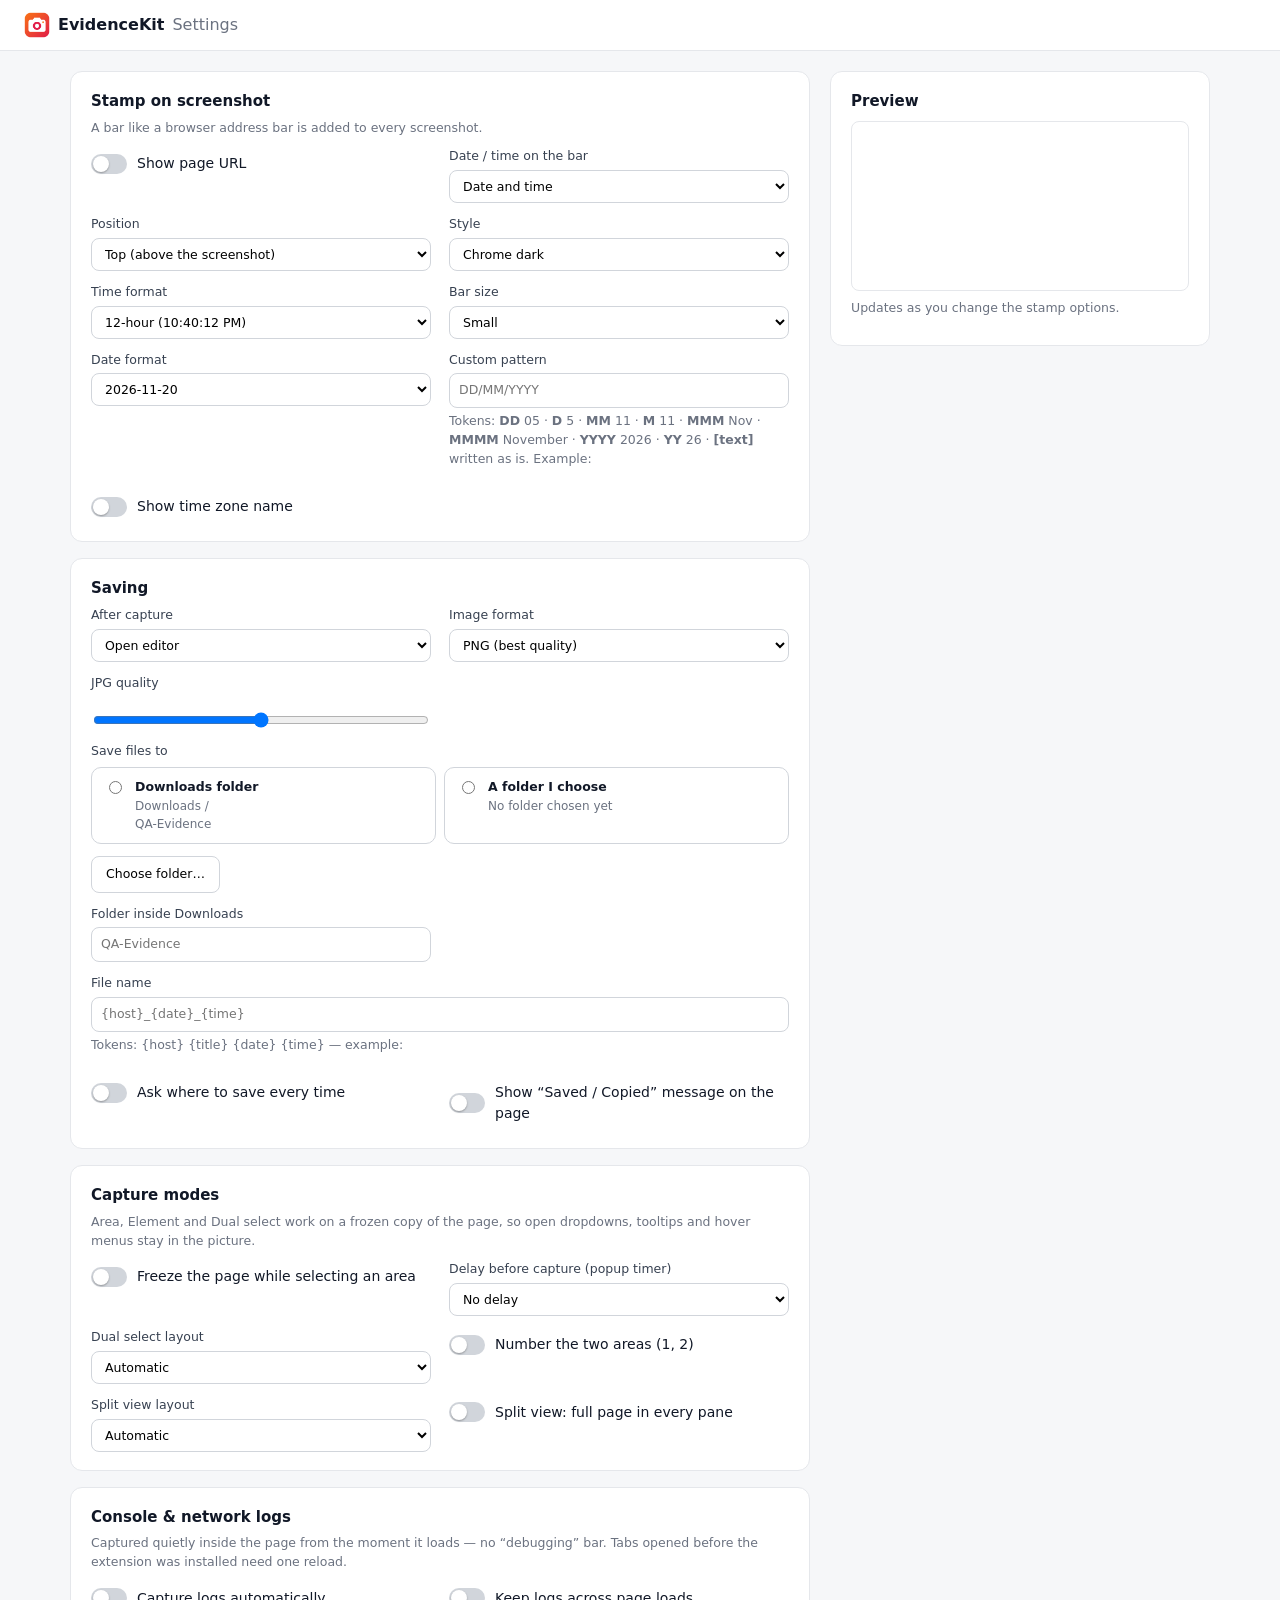
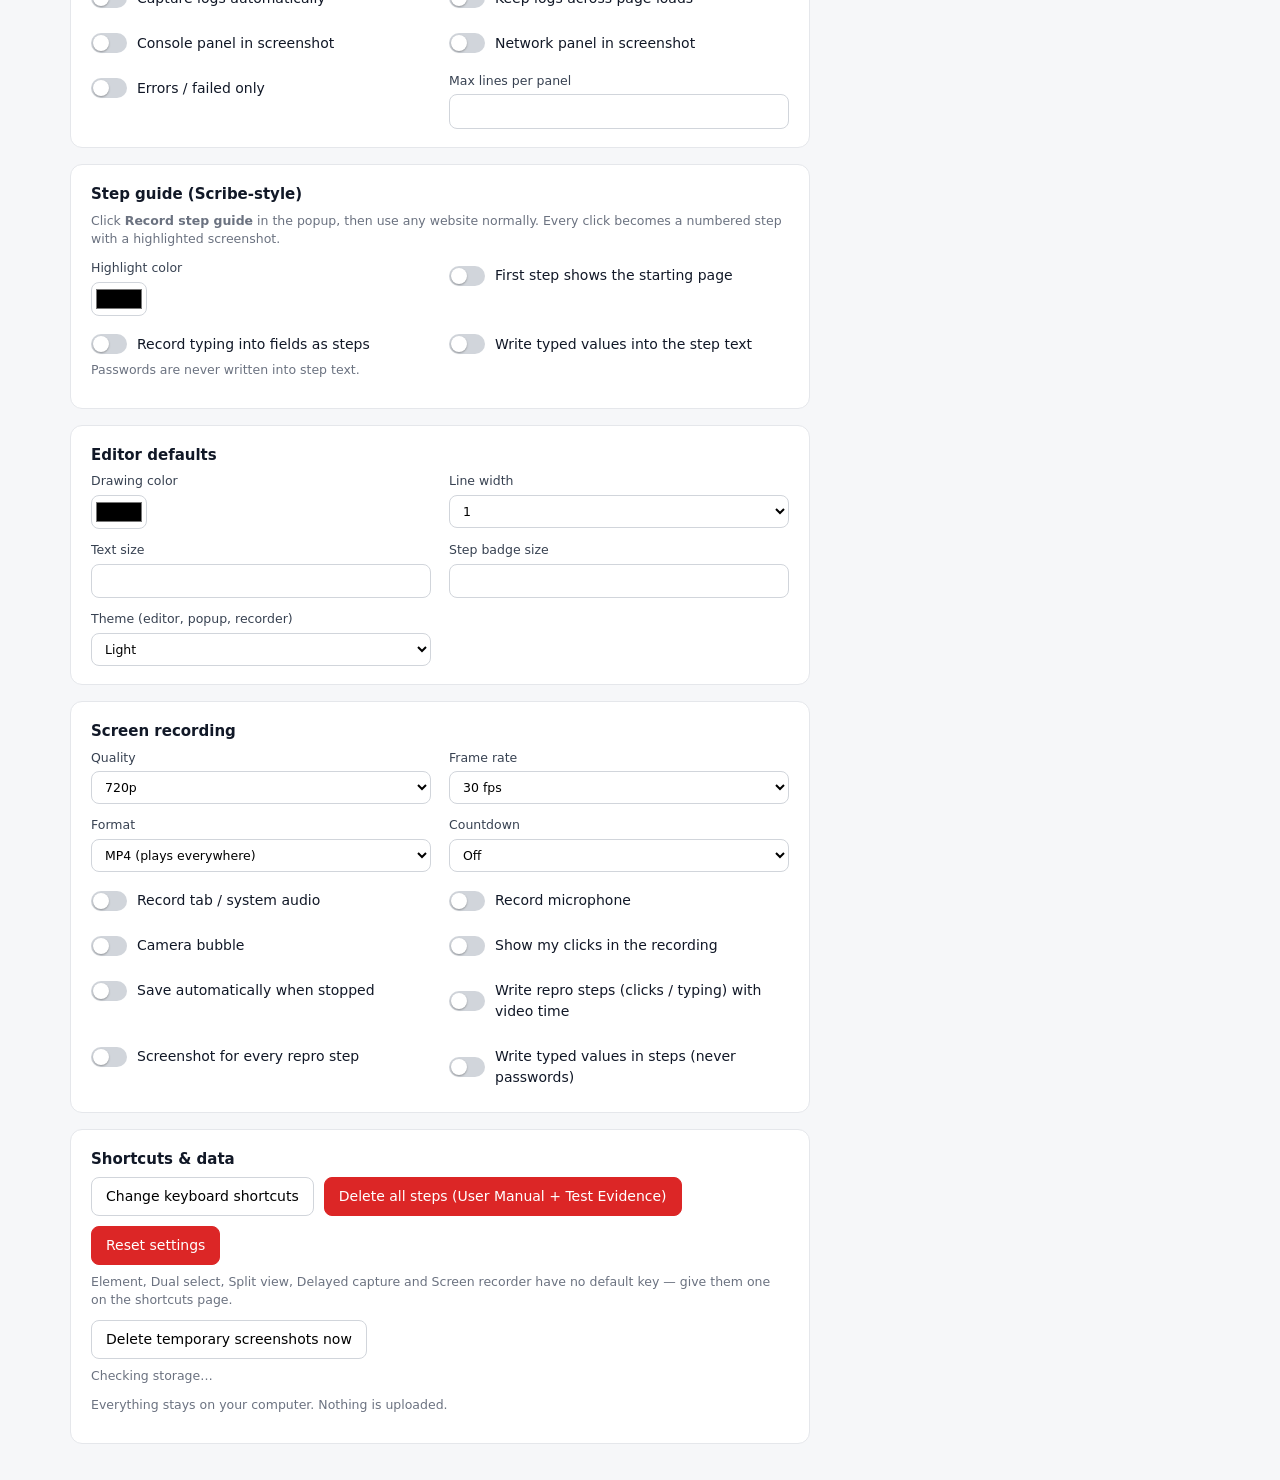
==== options/options.html @ 6d7870ae "first commit" ====
<!doctype html>
<html>
<head>
<meta charset="utf-8">
<link rel="icon" type="image/png" sizes="32x32" href="../icons/icon32.png">
<link rel="icon" type="image/png" sizes="16x16" href="../icons/icon16.png">
<title>EvidenceKit — Settings</title>
<link rel="stylesheet" href="options.css">
</head>
<body>
<svg width="0" height="0" style="position:absolute" aria-hidden="true">
<symbol id="i-camera" viewBox="0 0 24 24"><path d="M14.5 4h-5L7 7H4a2 2 0 0 0-2 2v9a2 2 0 0 0 2 2h16a2 2 0 0 0 2-2V9a2 2 0 0 0-2-2h-3l-2.5-3z"/><circle cx="12" cy="13" r="3"/></symbol>
<symbol id="i-monitor" viewBox="0 0 24 24"><rect width="20" height="14" x="2" y="3" rx="2"/><path d="M8 21h8M12 17v4"/></symbol>
<symbol id="i-scan" viewBox="0 0 24 24"><path d="M3 7V5a2 2 0 0 1 2-2h2M17 3h2a2 2 0 0 1 2 2v2M21 17v2a2 2 0 0 1-2 2h-2M7 21H5a2 2 0 0 1-2-2v-2"/><path d="M8 12h8"/></symbol>
<symbol id="i-page" viewBox="0 0 24 24"><path d="M14 2H6a2 2 0 0 0-2 2v16a2 2 0 0 0 2 2h12a2 2 0 0 0 2-2V8z"/><path d="M14 2v6h6M8 13h8M8 17h8"/></symbol>
<symbol id="i-video" viewBox="0 0 24 24"><path d="m16 13 5.2 3.5a.5.5 0 0 0 .8-.4V7.9a.5.5 0 0 0-.8-.4L16 11"/><rect x="2" y="6" width="14" height="12" rx="2"/></symbol>
<symbol id="i-guide" viewBox="0 0 24 24"><path d="M14 4.1 12 6M5.1 8l-2.9-.8M6 12l-1.9 2M7.2 2.2 8 5.1"/><path d="M9 9.7a.5.5 0 0 1 .7-.7l11 4.5a.5.5 0 0 1-.1.9l-4.3 1a1 1 0 0 0-.8.8l-1 4.3a.5.5 0 0 1-.9.1z"/></symbol>
<symbol id="i-book" viewBox="0 0 24 24"><path d="M12 7v14"/><path d="M3 18a1 1 0 0 1-1-1V4a1 1 0 0 1 1-1h5a4 4 0 0 1 4 4 4 4 0 0 1 4-4h5a1 1 0 0 1 1 1v13a1 1 0 0 1-1 1h-6a3 3 0 0 0-3 3 3 3 0 0 0-3-3z"/></symbol>
<symbol id="i-sliders" viewBox="0 0 24 24"><path d="M21 4h-7M10 4H3M21 12h-9M8 12H3M21 20h-5M12 20H3M14 2v4M8 10v4M16 18v4"/></symbol>
<symbol id="i-terminal" viewBox="0 0 24 24"><path d="m4 17 6-6-6-6M12 19h8"/></symbol>
<symbol id="i-select" viewBox="0 0 24 24"><path d="M4 4.7a.5.5 0 0 1 .7-.7l16 6.5a.5.5 0 0 1-.1.9l-6.1 1.6a2 2 0 0 0-1.4 1.4l-1.6 6.1a.5.5 0 0 1-.9.1z"/></symbol>
<symbol id="i-arrow" viewBox="0 0 24 24"><path d="M7 7h10v10M7 17 17 7"/></symbol>
<symbol id="i-line" viewBox="0 0 24 24"><path d="M5 19 19 5"/></symbol>
<symbol id="i-square" viewBox="0 0 24 24"><rect width="18" height="18" x="3" y="3" rx="2"/></symbol>
<symbol id="i-circle" viewBox="0 0 24 24"><circle cx="12" cy="12" r="9"/></symbol>
<symbol id="i-pen" viewBox="0 0 24 24"><path d="M21.2 6.8a1 1 0 0 0-4-4L3.8 16.2a2 2 0 0 0-.5.8L2 21.4a.5.5 0 0 0 .6.6l4.4-1.3a2 2 0 0 0 .8-.5z"/><path d="m15 5 4 4"/></symbol>
<symbol id="i-highlight" viewBox="0 0 24 24"><path d="m9 11-6 6v3h9l3-3"/><path d="m22 12-4.6 4.6a2 2 0 0 1-2.8 0l-5.2-5.2a2 2 0 0 1 0-2.8L14 4"/></symbol>
<symbol id="i-type" viewBox="0 0 24 24"><path d="M4 7V4h16v3M9 20h6M12 4v16"/></symbol>
<symbol id="i-badge" viewBox="0 0 24 24"><circle cx="12" cy="12" r="9"/><path d="m10 9.5 2-1.5v8"/></symbol>
<symbol id="i-blur" viewBox="0 0 24 24"><rect width="18" height="18" x="3" y="3" rx="2"/><path d="M3 9h18M3 15h18M9 3v18M15 3v18"/></symbol>
<symbol id="i-redact" viewBox="0 0 24 24"><rect x="3" y="8" width="18" height="8" rx="1.5" fill="currentColor"/></symbol>
<symbol id="i-crop" viewBox="0 0 24 24"><path d="M6 2v14a2 2 0 0 0 2 2h14M18 22V8a2 2 0 0 0-2-2H2"/></symbol>
<symbol id="i-undo" viewBox="0 0 24 24"><path d="M9 14 4 9l5-5"/><path d="M4 9h10.5a5.5 5.5 0 0 1 0 11H11"/></symbol>
<symbol id="i-redo" viewBox="0 0 24 24"><path d="m15 14 5-5-5-5"/><path d="M20 9H9.5a5.5 5.5 0 0 0 0 11H13"/></symbol>
<symbol id="i-copy" viewBox="0 0 24 24"><rect width="14" height="14" x="8" y="8" rx="2"/><path d="M4 16c-1.1 0-2-.9-2-2V4c0-1.1.9-2 2-2h10c1.1 0 2 .9 2 2"/></symbol>
<symbol id="i-download" viewBox="0 0 24 24"><path d="M21 15v4a2 2 0 0 1-2 2H5a2 2 0 0 1-2-2v-4M7 10l5 5 5-5M12 15V3"/></symbol>
<symbol id="i-trash" viewBox="0 0 24 24"><path d="M3 6h18M19 6v14c0 1-1 2-2 2H7c-1 0-2-1-2-2V6M8 6V4c0-1 1-2 2-2h4c1 0 2 1 2 2v2"/></symbol>
<symbol id="i-up" viewBox="0 0 24 24"><path d="m5 12 7-7 7 7M12 19V5"/></symbol>
<symbol id="i-down" viewBox="0 0 24 24"><path d="m19 12-7 7-7-7M12 5v14"/></symbol>
<symbol id="i-dup" viewBox="0 0 24 24"><rect width="13" height="13" x="9" y="9" rx="2"/><path d="M5 15H4a2 2 0 0 1-2-2V4a2 2 0 0 1 2-2h9a2 2 0 0 1 2 2v1"/></symbol>
<symbol id="i-panel" viewBox="0 0 24 24"><rect width="18" height="18" x="3" y="3" rx="2"/><path d="M15 3v18"/></symbol>
<symbol id="i-check" viewBox="0 0 24 24"><path d="M20 6 9 17l-5-5"/></symbol>
<symbol id="i-x" viewBox="0 0 24 24"><path d="M18 6 6 18M6 6l12 12"/></symbol>
<symbol id="i-chev" viewBox="0 0 24 24"><path d="m6 9 6 6 6-6"/></symbol>
<symbol id="i-plus" viewBox="0 0 24 24"><path d="M5 12h14M12 5v14"/></symbol>
<symbol id="i-minus" viewBox="0 0 24 24"><path d="M5 12h14"/></symbol>
<symbol id="i-stop" viewBox="0 0 24 24"><rect x="6" y="6" width="12" height="12" rx="1.5" fill="currentColor"/></symbol>
<symbol id="i-element" viewBox="0 0 24 24"><rect x="3" y="3" width="14" height="14" rx="2" stroke-dasharray="3 3"/><path d="M13 13l7.5 2.6-3.2 1.3-1.3 3.2z"/></symbol>
<symbol id="i-dual" viewBox="0 0 24 24"><rect x="2" y="5" width="9" height="14" rx="1.5"/><rect x="13" y="5" width="9" height="14" rx="1.5"/></symbol>
<symbol id="i-split" viewBox="0 0 24 24"><rect x="2" y="3" width="20" height="18" rx="2"/><path d="M9 3v18M15 3v18"/></symbol>
<symbol id="i-timer" viewBox="0 0 24 24"><circle cx="12" cy="13" r="8"/><path d="M12 9v4l2 2M10 2h4"/></symbol>
<symbol id="i-image" viewBox="0 0 24 24"><rect x="3" y="3" width="18" height="18" rx="2"/><circle cx="9" cy="9" r="2"/><path d="m21 15-3.1-3.1a2 2 0 0 0-2.8 0L6 21"/></symbol>
<symbol id="i-spot" viewBox="0 0 24 24"><rect x="2" y="2" width="20" height="20" rx="2" fill="currentColor" fill-opacity=".25"/><rect x="7" y="7" width="10" height="10" rx="1.5" fill="var(--bg-solid,#fff)"/></symbol>
<symbol id="i-zoom" viewBox="0 0 24 24"><circle cx="11" cy="11" r="7"/><path d="m21 21-4.3-4.3M11 8v6M8 11h6"/></symbol>
<symbol id="i-stamp" viewBox="0 0 24 24"><path d="M5 22h14M19.3 14.3A2.4 2.4 0 0 0 17.6 14H6.4a2.4 2.4 0 0 0-2.4 2.4V18h16v-1.6c0-.6-.3-1.3-.7-1.7zM9 14V8.5a3 3 0 1 1 6 0V14"/></symbol>
<symbol id="i-eraser" viewBox="0 0 24 24"><path d="m7 21-4.3-4.3a1 1 0 0 1 0-1.4l10-10a1 1 0 0 1 1.4 0l5.6 5.6a1 1 0 0 1 0 1.4L11 21M22 21H7M5 11l9 9"/></symbol>
<symbol id="i-pipette" viewBox="0 0 24 24"><path d="m2 22 1-1h3l9-9M3 21v-3l9-9M15 6l3.4-3.4a2.1 2.1 0 1 1 3 3L18 9l.4.4a2.1 2.1 0 1 1-3 3l-3.8-3.8a2.1 2.1 0 1 1 3-3z"/></symbol>
<symbol id="i-frame" viewBox="0 0 24 24"><rect x="2" y="2" width="20" height="20" rx="4"/><rect x="6" y="6" width="12" height="12" rx="1"/></symbol>
<symbol id="i-keyboard" viewBox="0 0 24 24"><rect x="2" y="5" width="20" height="14" rx="2"/><path d="M6 9h.01M10 9h.01M14 9h.01M18 9h.01M6 13h.01M18 13h.01M10 13h4M7 16h10"/></symbol>
<symbol id="i-moon" viewBox="0 0 24 24"><path d="M12 3a6 6 0 0 0 9 9 9 9 0 1 1-9-9z"/></symbol>
<symbol id="i-mic" viewBox="0 0 24 24"><rect x="9" y="2" width="6" height="12" rx="3"/><path d="M19 10v1a7 7 0 0 1-14 0v-1M12 18v4"/></symbol>
<symbol id="i-cam" viewBox="0 0 24 24"><circle cx="12" cy="10" r="7"/><circle cx="12" cy="10" r="3"/><path d="M8 21h8M12 17v4"/></symbol>
<symbol id="i-pause" viewBox="0 0 24 24"><rect x="6" y="4" width="4" height="16" rx="1"/><rect x="14" y="4" width="4" height="16" rx="1"/></symbol>
<symbol id="i-play" viewBox="0 0 24 24"><path d="M6 4v16l14-8z"/></symbol>
<symbol id="i-tab" viewBox="0 0 24 24"><rect x="2" y="4" width="20" height="16" rx="2"/><path d="M2 9h20M8 4v5"/></symbol>
<symbol id="i-window" viewBox="0 0 24 24"><rect x="3" y="3" width="18" height="18" rx="2"/><path d="M3 8h18M7 5.5h.01M10 5.5h.01"/></symbol>
<symbol id="i-rec" viewBox="0 0 24 24"><circle cx="12" cy="12" r="9"/><circle cx="12" cy="12" r="4" fill="currentColor"/></symbol>
<symbol id="i-hlbox" viewBox="0 0 24 24"><rect x="3" y="6" width="18" height="12" rx="2" fill="currentColor" fill-opacity=".3"/></symbol>
<symbol id="i-gear" viewBox="0 0 24 24"><circle cx="12" cy="12" r="3"/><path d="M19.4 15a1.7 1.7 0 0 0 .3 1.8l.1.1a2 2 0 1 1-2.8 2.8l-.1-.1a1.7 1.7 0 0 0-1.8-.3 1.7 1.7 0 0 0-1 1.5V21a2 2 0 1 1-4 0v-.1a1.7 1.7 0 0 0-1.1-1.5 1.7 1.7 0 0 0-1.8.3l-.1.1a2 2 0 1 1-2.8-2.8l.1-.1a1.7 1.7 0 0 0 .3-1.8 1.7 1.7 0 0 0-1.5-1H3a2 2 0 1 1 0-4h.1a1.7 1.7 0 0 0 1.5-1.1 1.7 1.7 0 0 0-.3-1.8l-.1-.1a2 2 0 1 1 2.8-2.8l.1.1a1.7 1.7 0 0 0 1.8.3H9a1.7 1.7 0 0 0 1-1.5V3a2 2 0 1 1 4 0v.1a1.7 1.7 0 0 0 1 1.5 1.7 1.7 0 0 0 1.8-.3l.1-.1a2 2 0 1 1 2.8 2.8l-.1.1a1.7 1.7 0 0 0-.3 1.8V9a1.7 1.7 0 0 0 1.5 1H21a2 2 0 1 1 0 4h-.1a1.7 1.7 0 0 0-1.5 1z"/></symbol>
<symbol id="i-help" viewBox="0 0 24 24"><circle cx="12" cy="12" r="10"/><path d="M9.1 9a3 3 0 0 1 5.8 1c0 2-3 3-3 3M12 17h.01"/></symbol>
<symbol id="i-scissors" viewBox="0 0 24 24"><circle cx="6" cy="6" r="3"/><circle cx="6" cy="18" r="3"/><path d="M20 4 8.1 15.9M14.5 14.5 20 20M8.1 8.1 12 12"/></symbol>
<symbol id="i-scrollbox" viewBox="0 0 24 24"><rect x="3" y="3" width="18" height="18" rx="2"/><path d="M17 7v10M15.5 9 17 7l1.5 2M15.5 15l1.5 2 1.5-2M6 8h7M6 12h7M6 16h7"/></symbol>
<symbol id="i-mobile" viewBox="0 0 24 24"><rect x="6" y="2" width="12" height="20" rx="2.5"/><path d="M11 18h2"/></symbol>
<symbol id="i-gif" viewBox="0 0 24 24"><rect x="2" y="5" width="20" height="14" rx="2"/><path d="M9.5 10H8a1.5 1.5 0 0 0-1.5 1.5v1A1.5 1.5 0 0 0 8 14h1.5v-2H8.5M12 10v4M15 14v-4h2.5M15 12h2"/></symbol>
<symbol id="i-list" viewBox="0 0 24 24"><path d="M9 6h11M9 12h11M9 18h11"/><circle cx="4.5" cy="6" r="1.2"/><circle cx="4.5" cy="12" r="1.2"/><circle cx="4.5" cy="18" r="1.2"/></symbol>
</svg>

<header>
  <div class="brand"><img class="appicon" src="../icons/icon48.png" alt="" width="48" height="48"> EvidenceKit <span class="sub">Settings</span></div>
  <div id="saved" class="saved">Saved ✓</div>
</header>

<div class="wrap">
  <div class="cols">
    <div class="left">

      <section class="card">
        <h2>Stamp on screenshot</h2>
        <p class="hint">A bar like a browser address bar is added to every screenshot.</p>
        <div class="grid">
          <label class="sw"><input type="checkbox" data-k="url"><i></i><b>Show page URL</b></label>
          <label class="f">Date / time on the bar
            <select id="dtSel"><option value="both">Date and time</option><option value="date">Date only</option><option value="time">Time only</option><option value="none">None</option></select></label>
          <label class="f">Position
            <select data-k="stampPos"><option value="top">Top (above the screenshot)</option><option value="bottom">Bottom</option></select></label>
          <label class="f">Style
            <select data-k="stampStyle"><option value="dark">Chrome dark</option><option value="light">Minimal light</option></select></label>
          <label class="f">Time format
            <select data-k="timeFormat"><option value="12">12-hour (10:40:12 PM)</option><option value="24">24-hour (22:40:12)</option></select></label>
          <label class="f">Bar size
            <select data-k="stampSize"><option value="s">Small</option><option value="m">Medium (automatic)</option><option value="l">Large</option><option value="xl">Extra large</option></select></label>
          <label class="f">Date format
            <select data-k="dateFormat">
              <option value="YYYY-MM-DD">2026-11-20</option><option value="DD-MM-YYYY">20-11-2026</option><option value="DD/MM/YYYY">20/11/2026</option>
              <option value="MM/DD/YYYY">11/20/2026</option><option value="DD MMM YYYY">20 Nov 2026</option><option value="MMM D, YYYY">Nov 20, 2026</option>
              <option value="custom">Custom pattern…</option>
            </select></label>
          <label class="f" id="customRow">Custom pattern
            <input type="text" data-k="dateCustom" placeholder="DD/MM/YYYY" spellcheck="false">
            <span class="mut">Tokens: <b>DD</b> 05 · <b>D</b> 5 · <b>MM</b> 11 · <b>M</b> 11 · <b>MMM</b> Nov · <b>MMMM</b> November · <b>YYYY</b> 2026 · <b>YY</b> 26 · <b>[text]</b> written as is. Example: <b id="dateEx"></b></span></label>
          <label class="sw"><input type="checkbox" data-k="showTz"><i></i><b>Show time zone name</b></label>
        </div>
      </section>

      <section class="card">
        <h2>Saving</h2>
        <div class="grid">
          <label class="f">After capture
            <select data-k="afterAction">
              <option value="edit">Open editor</option>
              <option value="saveedit">Save + open editor</option>
              <option value="save">Save to Downloads</option>
              <option value="copy">Copy to clipboard</option>
              <option value="copysave">Copy + save</option>
              <option value="manual">Add to User Manual</option>
            </select></label>
          <label class="f">Image format
            <select data-k="imageFormat"><option value="png">PNG (best quality)</option><option value="jpg">JPG (smaller file)</option></select></label>
          <label class="f">JPG quality <span id="qv" class="mut"></span>
            <input type="range" min="0.5" max="1" step="0.01" data-k="jpgQuality"></label>
          <div class="f wide">Save files to
            <div class="where">
              <label class="opt"><input type="radio" name="saveTarget" value="downloads"> <span><b>Downloads folder</b><small>Downloads / <span id="dlSub">QA-Evidence</span></small></span></label>
              <label class="opt" id="folderOpt"><input type="radio" name="saveTarget" value="folder"> <span><b>A folder I choose</b><small id="dirName">No folder chosen yet</small></span></label>
            </div>
            <div class="dirrow">
              <button id="pickDir" class="btn">Choose folder…</button>
              <button id="regrant" class="btn" hidden>Allow access again</button>
              <span id="dirState" class="mut"></span>
            </div>
          </div>
          <label class="f">Folder inside Downloads
            <input type="text" data-k="saveFolder" placeholder="QA-Evidence"></label>
          <label class="f wide">File name
            <input type="text" data-k="fileTemplate" placeholder="{host}_{date}_{time}">
            <span class="mut">Tokens: {host} {title} {date} {time} — example: <b id="fnEx"></b></span></label>
          <label class="sw"><input type="checkbox" data-k="saveAs"><i></i><b>Ask where to save every time</b></label>
          <label class="sw"><input type="checkbox" data-k="notify"><i></i><b>Show “Saved / Copied” message on the page</b></label>
        </div>
      </section>

      <section class="card">
        <h2>Capture modes</h2>
        <p class="hint">Area, Element and Dual select work on a frozen copy of the page, so open dropdowns, tooltips and hover menus stay in the picture.</p>
        <div class="grid">
          <label class="sw"><input type="checkbox" data-k="freezeArea"><i></i><b>Freeze the page while selecting an area</b></label>
          <label class="f">Delay before capture (popup timer)
            <select data-k="captureDelay"><option value="0">No delay</option><option value="3">3 seconds</option><option value="5">5 seconds</option><option value="10">10 seconds</option></select></label>
          <label class="f">Dual select layout
            <select data-k="dualLayout"><option value="auto">Automatic</option><option value="side">Side by side</option><option value="stack">One above the other</option></select></label>
          <label class="sw"><input type="checkbox" data-k="dualLabels"><i></i><b>Number the two areas (1, 2)</b></label>
          <label class="f">Split view layout
            <select data-k="splitLayout"><option value="auto">Automatic</option><option value="side">Side by side</option><option value="stack">Stacked</option><option value="grid">Grid</option></select></label>
          <label class="sw"><input type="checkbox" data-k="splitFull"><i></i><b>Split view: full page in every pane</b></label>
        </div>
      </section>

      <section class="card">
        <h2>Console &amp; network logs</h2>
        <p class="hint">Captured quietly inside the page from the moment it loads — no “debugging” bar. Tabs opened before the extension was installed need one reload.</p>
        <div class="grid">
          <label class="sw"><input type="checkbox" data-k="autoLogs"><i></i><b>Capture logs automatically</b></label>
          <label class="sw"><input type="checkbox" data-k="keepLogs"><i></i><b>Keep logs across page loads</b></label>
          <label class="sw"><input type="checkbox" data-k="consoleInImg"><i></i><b>Console panel in screenshot</b></label>
          <label class="sw"><input type="checkbox" data-k="networkInImg"><i></i><b>Network panel in screenshot</b></label>
          <label class="sw"><input type="checkbox" data-k="logErrorsOnly"><i></i><b>Errors / failed only</b></label>
          <label class="f">Max lines per panel
            <input type="number" min="3" max="80" data-k="logLines"></label>
        </div>
      </section>

      <section class="card">
        <h2>Step guide (Scribe-style)</h2>
        <p class="hint">Click <b>Record step guide</b> in the popup, then use any website normally. Every click becomes a numbered step with a highlighted screenshot.</p>
        <div class="grid">
          <label class="f">Highlight color <input type="color" data-k="guideColor"></label>
          <label class="sw"><input type="checkbox" data-k="guideFirst"><i></i><b>First step shows the starting page</b></label>
          <label class="sw"><input type="checkbox" data-k="guideTyping"><i></i><b>Record typing into fields as steps</b></label>
          <label class="sw"><input type="checkbox" data-k="guideValues"><i></i><b>Write typed values into the step text</b></label>
        </div>
        <p class="mut">Passwords are never written into step text.</p>
      </section>

      <section class="card">
        <h2>Editor defaults</h2>
        <div class="grid">
          <label class="f">Drawing color <input type="color" data-k="editColor"></label>
          <label class="f">Line width <select data-k="editWidth"><option>1</option><option>2</option><option>3</option><option>4</option><option>6</option><option>8</option><option>12</option></select></label>
          <label class="f">Text size <input type="number" min="8" max="200" data-k="editFont"></label>
          <label class="f">Step badge size <input type="number" min="8" max="80" data-k="badgeSize"></label>
          <label class="f">Theme (editor, popup, recorder) <select data-k="theme"><option value="light">Light</option><option value="dark">Dark</option></select></label>
        </div>
      </section>

      <section class="card">
        <h2>Screen recording</h2>
        <div class="grid">
          <label class="f">Quality <select data-k="recQuality"><option value="720">720p</option><option value="1080">1080p (Full HD)</option><option value="1440">1440p</option><option value="2160">4K</option></select></label>
          <label class="f">Frame rate <select data-k="recFps"><option value="30">30 fps</option><option value="60">60 fps</option></select></label>
          <label class="f">Format <select data-k="recFormat"><option value="mp4">MP4 (plays everywhere)</option><option value="webm">WebM (smaller)</option></select></label>
          <label class="f">Countdown <select data-k="recCountdownSec"><option value="0">Off</option><option value="3">3 seconds</option><option value="5">5 seconds</option><option value="10">10 seconds</option></select></label>
          <label class="sw"><input type="checkbox" data-k="recSys"><i></i><b>Record tab / system audio</b></label>
          <label class="sw"><input type="checkbox" data-k="recMic"><i></i><b>Record microphone</b></label>
          <label class="sw"><input type="checkbox" data-k="recCamera"><i></i><b>Camera bubble</b></label>
          <label class="sw"><input type="checkbox" data-k="recClicks"><i></i><b>Show my clicks in the recording</b></label>
          <label class="sw"><input type="checkbox" data-k="recAutoSave"><i></i><b>Save automatically when stopped</b></label>
          <label class="sw"><input type="checkbox" data-k="recSteps"><i></i><b>Write repro steps (clicks / typing) with video time</b></label>
          <label class="sw"><input type="checkbox" data-k="recStepShots"><i></i><b>Screenshot for every repro step</b></label>
          <label class="sw"><input type="checkbox" data-k="recStepValues"><i></i><b>Write typed values in steps (never passwords)</b></label>
        </div>
      </section>

      <section class="card">
        <h2>Shortcuts &amp; data</h2>
        <div class="row">
          <button id="shortcuts" class="btn">Change keyboard shortcuts</button>
          <button id="clearSteps" class="btn danger">Delete all steps (User Manual + Test Evidence)</button>
          <button id="reset" class="btn danger">Reset settings</button>
        </div>
        <p class="mut">Element, Dual select, Split view, Delayed capture and Screen recorder have no default key — give them one on the shortcuts page.</p>
        <div class="row">
          <button id="clearTemp" class="btn" title="Screenshots kept for 24 hours for “Last capture” and the editor, and the pictures of screen-recorder repro steps. The User Manual and Test Evidence are not touched.">Delete temporary screenshots now</button>
        </div>
        <p class="mut" id="storageInfo">Checking storage…</p>
        <p class="mut">Everything stays on your computer. Nothing is uploaded.</p>
      </section>
    </div>

    <div class="right">
      <div class="sticky card">
        <h2>Preview</h2>
        <canvas id="pv"></canvas>
        <p class="mut">Updates as you change the stamp options.</p>
      </div>
    </div>
  </div>
</div>
<script type="module" src="options.js"></script>
</body>
</html>
---- options/options.css ----
* { box-sizing: border-box; }
:root { --ink: #111827; --mut: #6b7280; --line: #e5e7eb; --acc: #4f46e5; }
body { margin: 0; font: 14px/1.5 system-ui, -apple-system, "Segoe UI", Arial, sans-serif; color: var(--ink); background: #f6f7f9; }
.i { width: 20px; height: 20px; fill: none; stroke: currentColor; stroke-width: 1.9; stroke-linecap: round; stroke-linejoin: round; vertical-align: -4px; }
header { position: sticky; top: 0; z-index: 5; display: flex; justify-content: space-between; align-items: center; padding: 12px 24px; background: #fff; border-bottom: 1px solid var(--line); }
.brand { font-weight: 650; font-size: 16px; display: flex; gap: 8px; align-items: center; }
.brand .i { color: var(--acc); }
.sub { color: var(--mut); font-weight: 400; }
.saved { opacity: 0; transition: opacity .25s; color: #059669; font-weight: 600; }
.saved.show { opacity: 1; }
.wrap { max-width: 1180px; margin: 20px auto; padding: 0 20px; }
.cols { display: grid; grid-template-columns: minmax(0, 1fr) 380px; gap: 20px; align-items: start; }
.card { background: #fff; border: 1px solid var(--line); border-radius: 12px; padding: 18px 20px; margin-bottom: 16px; }
.card h2 { margin: 0 0 6px; font-size: 15px; }
.hint, .mut { color: var(--mut); font-size: 12.5px; margin: 0 0 10px; }
.grid { display: grid; grid-template-columns: 1fr 1fr; gap: 12px 18px; align-items: start; }
.wide { grid-column: 1 / -1; }
.f { display: flex; flex-direction: column; gap: 4px; font-size: 12.5px; color: #374151; }
.f input[type=text], .f input[type=number], .f select { padding: 7px 9px; border: 1px solid #d1d5db; border-radius: 8px; font: inherit; background: #fff; }
.f input[type=color] { width: 56px; height: 34px; padding: 2px; border: 1px solid #d1d5db; border-radius: 8px; background: #fff; }
.sw { display: flex; align-items: center; gap: 10px; cursor: pointer; padding: 6px 0; }
.sw input { display: none; }
.sw i { width: 36px; height: 20px; background: #d1d5db; border-radius: 999px; position: relative; transition: background .15s; flex: none; }
.sw i::after { content: ""; position: absolute; left: 2px; top: 2px; width: 16px; height: 16px; border-radius: 50%; background: #fff; transition: transform .15s; box-shadow: 0 1px 2px rgba(0,0,0,.3); }
.sw input:checked + i { background: var(--acc); }
.sw input:checked + i::after { transform: translateX(16px); }
.sw b { font-weight: 500; }
.row { display: flex; flex-wrap: wrap; gap: 10px; margin-bottom: 8px; }
.btn { padding: 8px 14px; border: 1px solid #d1d5db; background: #fff; border-radius: 8px; font: inherit; cursor: pointer; }
.btn:hover { background: #f3f4f6; }
.btn.danger { background: #dc2626; border-color: #dc2626; color: #fff; }
.btn.danger:hover { background: #b91c1c; }
.btn.on { background: #ecfdf5; border-color: #6ee7b7; color: #047857; }
.where { display: grid; grid-template-columns: 1fr 1fr; gap: 8px; margin-top: 2px; }
.where .opt { display: flex; gap: 10px; align-items: flex-start; padding: 10px 12px; border: 1.5px solid #d1d5db; border-radius: 10px; cursor: pointer; color: var(--ink); }
.where .opt:has(input:checked) { border-color: var(--acc); background: #eef2ff; }
.where .opt.dis { opacity: .5; cursor: not-allowed; }
.where .opt span { display: flex; flex-direction: column; }
.where small { color: var(--mut); font-size: 12px; word-break: break-all; }
.dirrow { display: flex; flex-wrap: wrap; align-items: center; gap: 10px; margin-top: 8px; }
.dirrow .ok { color: #059669; }
.dirrow .warn { color: #b45309; }
@media (max-width: 600px) { .where { grid-template-columns: 1fr; } }
.right .sticky { position: sticky; top: 72px; }
#pv { width: 100%; border: 1px solid var(--line); border-radius: 8px; display: block; margin: 8px 0; }
@media (max-width: 960px) { .cols { grid-template-columns: 1fr; } .grid { grid-template-columns: 1fr; } }
@media (max-width: 600px) {
  header { padding: 10px 14px; }
  .wrap { padding: 0 10px; margin: 12px auto; }
  .card { padding: 14px; }
  .row .btn { flex: 1 1 auto; }
}

.appicon { width: 26px; height: 26px; flex: none; display: block; }
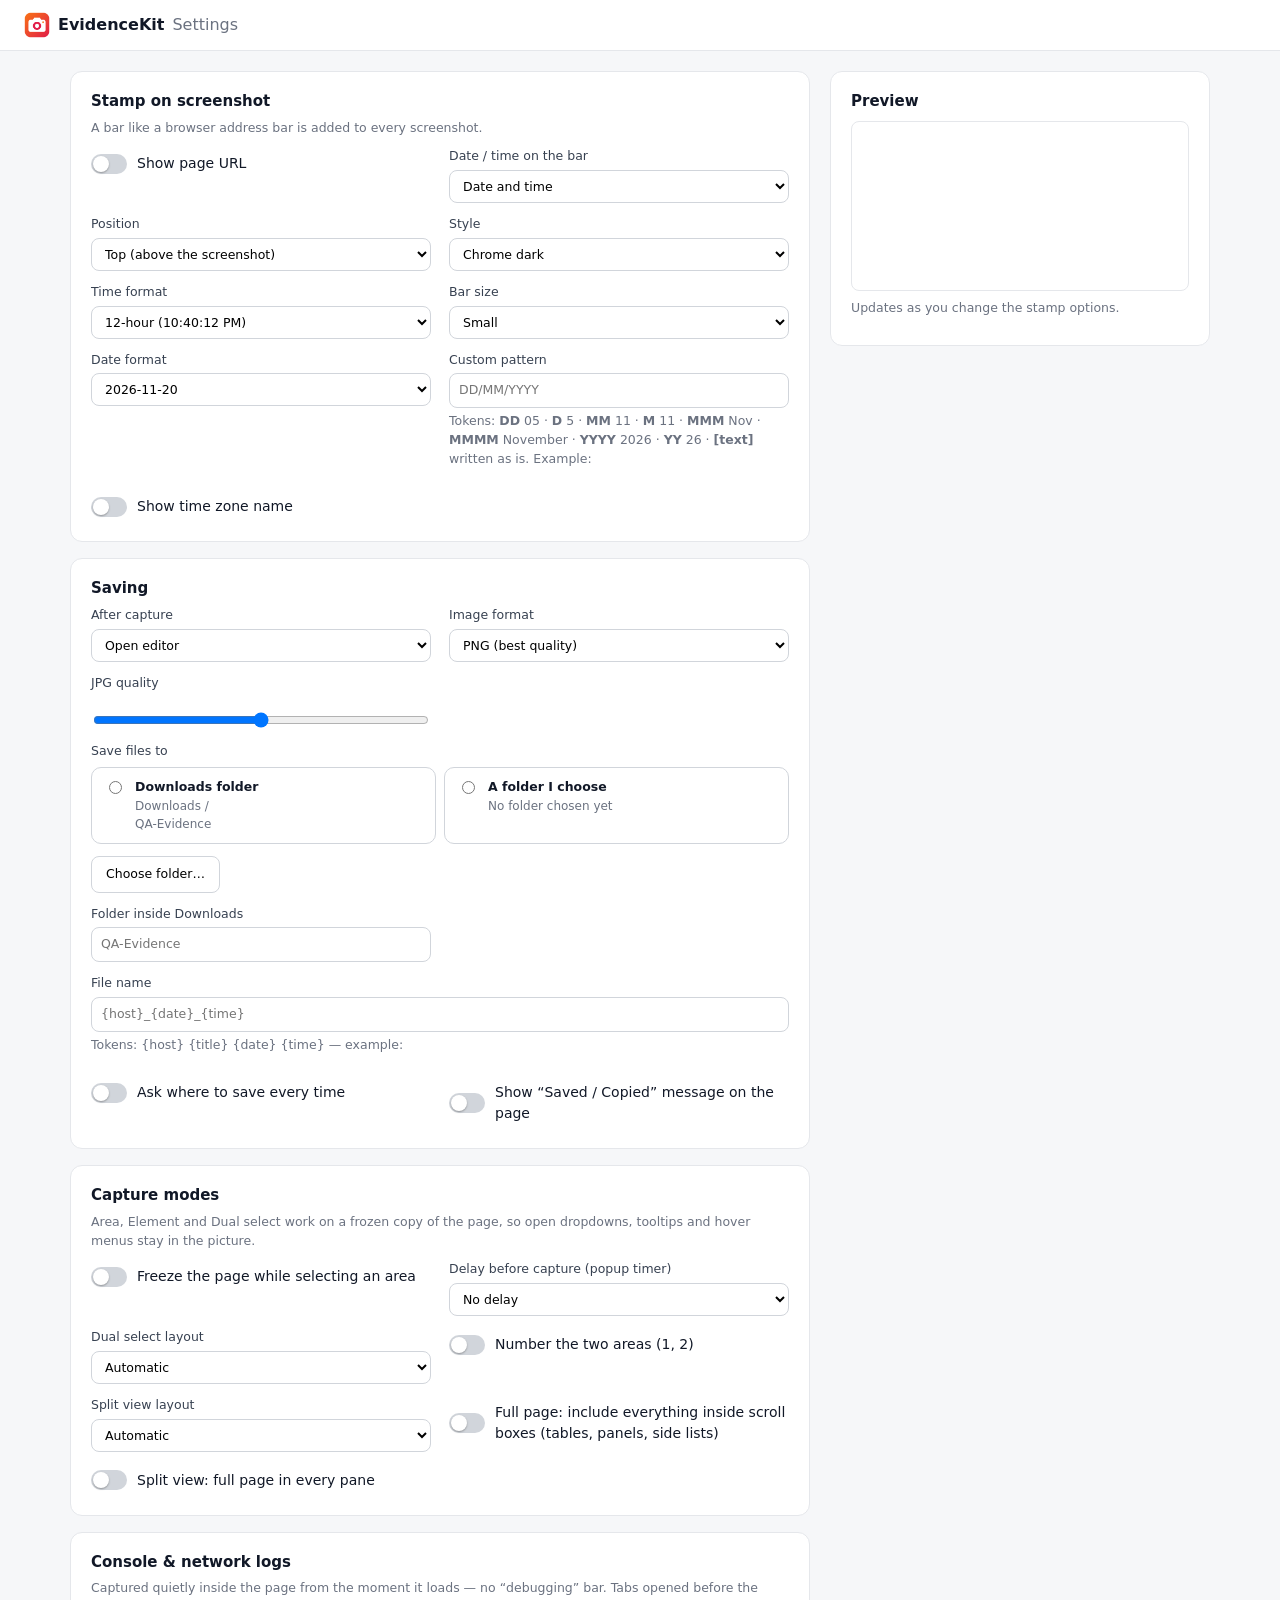
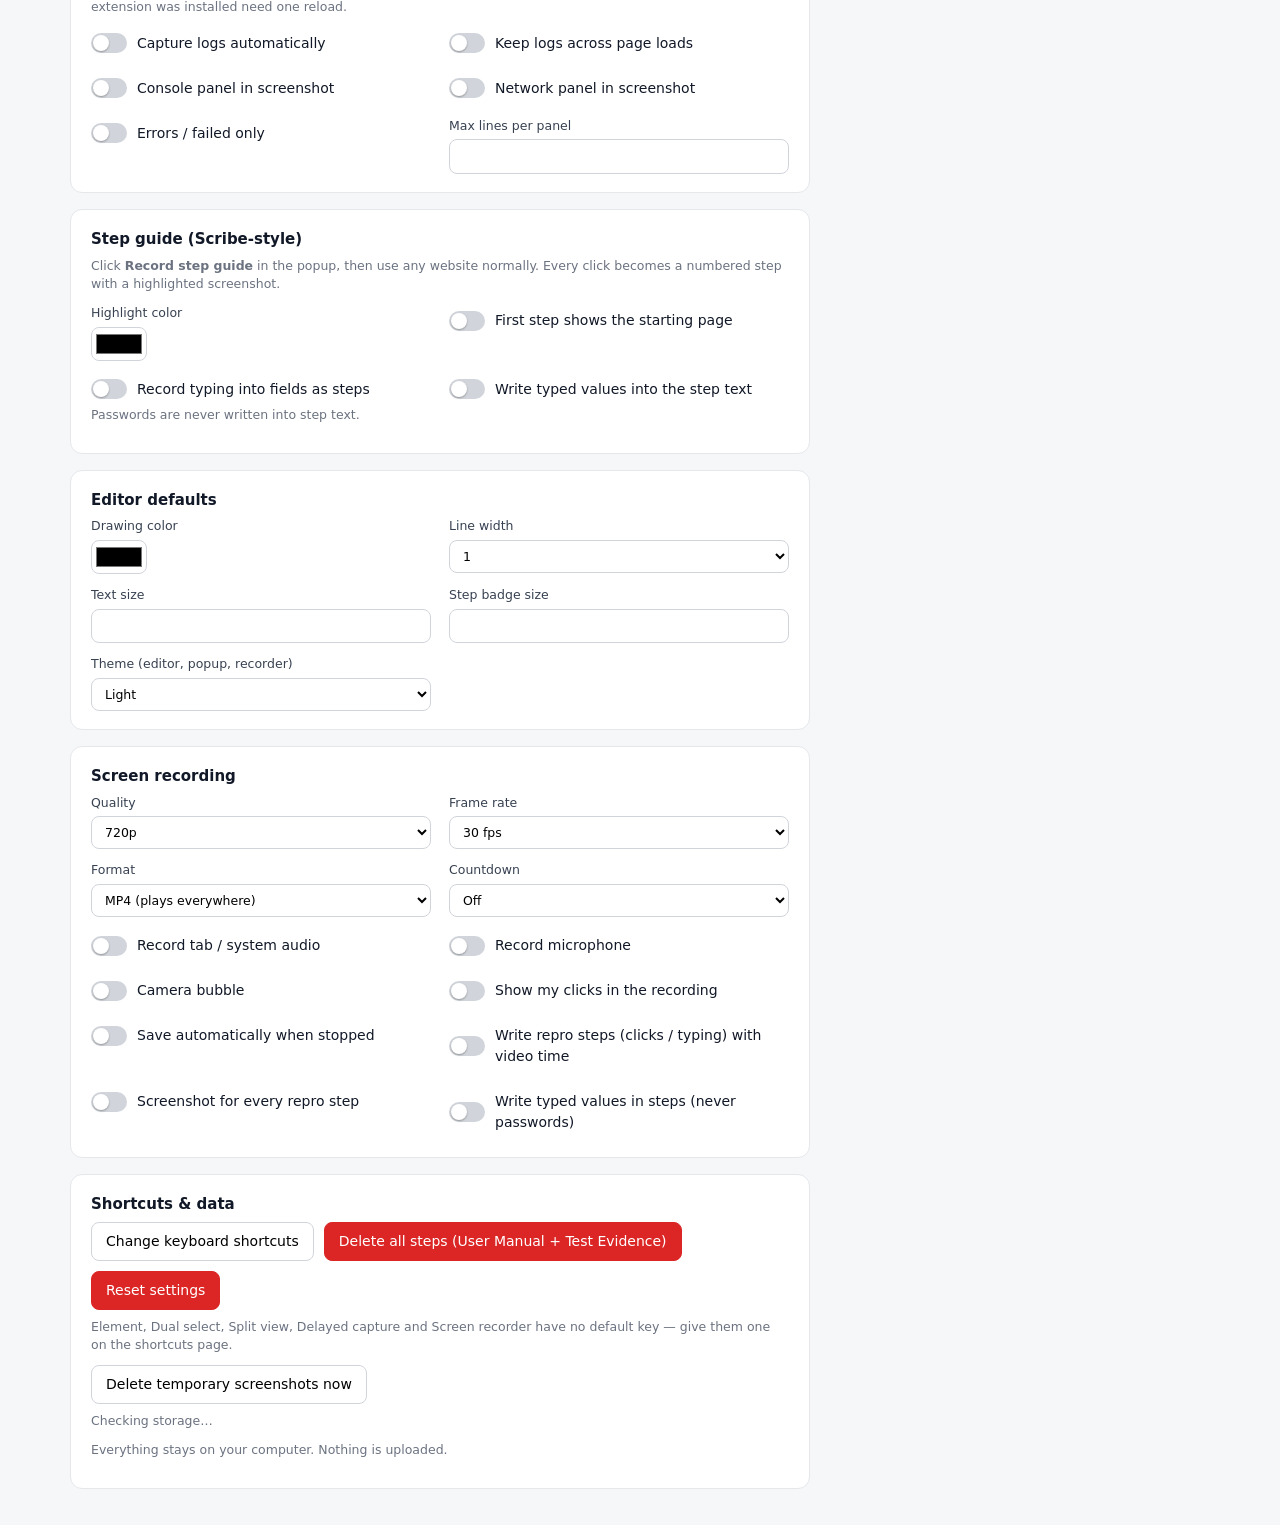
==== commit f9af3a95: "Full page capture: include content inside inner scroll boxes Before a full page capture, open every " ====
--- a/options/options.html
+++ b/options/options.html
@@ -161,6 +161,7 @@
           <label class="sw"><input type="checkbox" data-k="dualLabels"><i></i><b>Number the two areas (1, 2)</b></label>
           <label class="f">Split view layout
             <select data-k="splitLayout"><option value="auto">Automatic</option><option value="side">Side by side</option><option value="stack">Stacked</option><option value="grid">Grid</option></select></label>
+          <label class="sw"><input type="checkbox" data-k="fullScrollAreas"><i></i><b>Full page: include everything inside scroll boxes (tables, panels, side lists)</b></label>
           <label class="sw"><input type="checkbox" data-k="splitFull"><i></i><b>Split view: full page in every pane</b></label>
         </div>
       </section>
